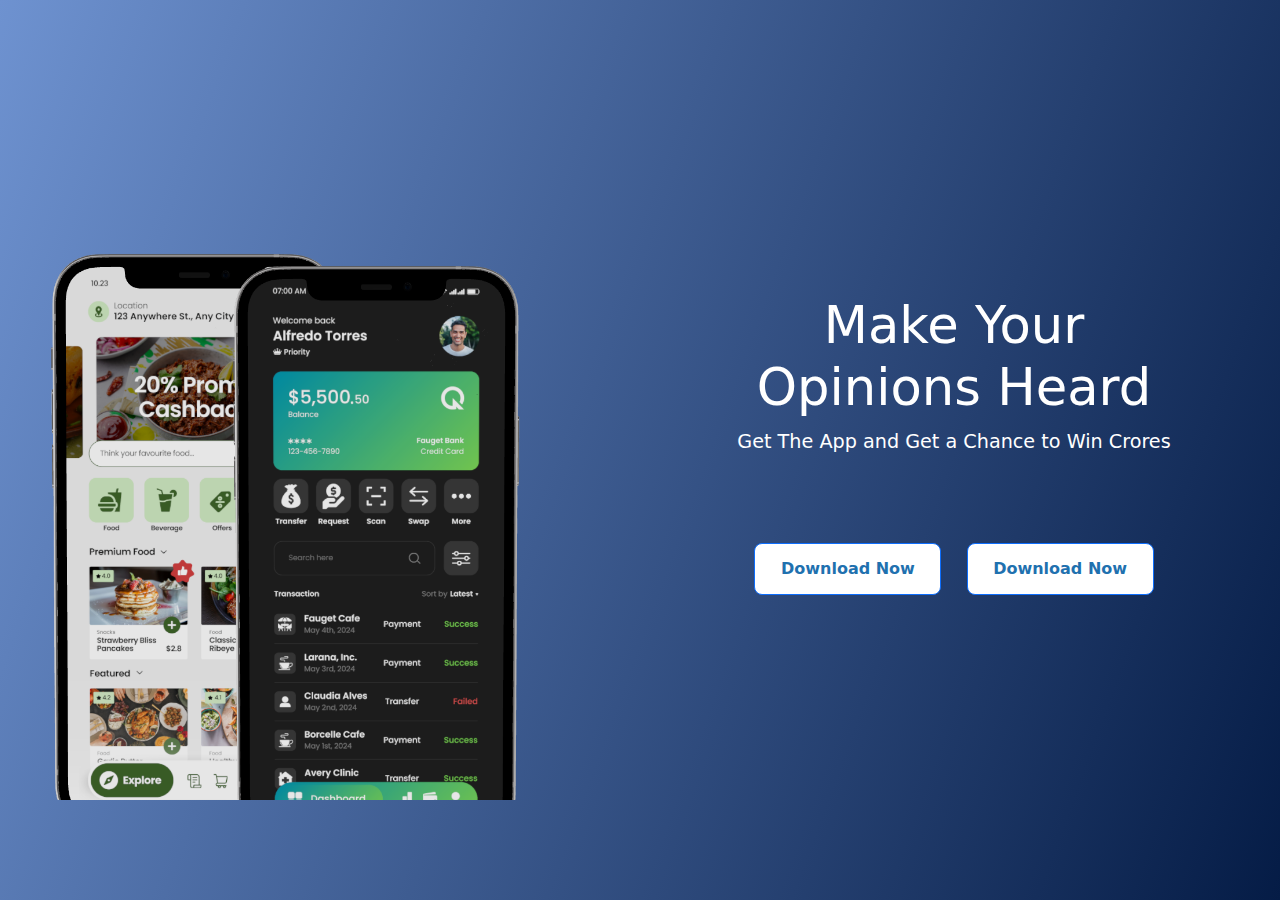
==== index.html @ dee2acd6 "opense" ====
<!DOCTYPE html>
<html lang="en">
  <head>
    <meta charset="UTF-8" />
    <meta name="viewport" content="width=device-width, initial-scale=1.0" />
    <meta http-equiv="X-UA-Compatible" content="IE=edge" />
    <title>App Promo</title>
    <link rel="stylesheet" href="styles.css" />
    <link
      href="https://cdn.jsdelivr.net/npm/bootstrap@5.3.3/dist/css/bootstrap.min.css"
      rel="stylesheet"
      integrity="sha384-QWTKZyjpPEjISv5WaRU9OFeRpok6YctnYmDr5pNlyT2bRjXh0JMhjY6hW+ALEwIH"
      crossorigin="anonymous"
    />
  </head>

  <body>
    <div class="fcontainer container-fluid">
      <div class="image-container">
        <div class="pic">
          <img src="./img/image.png" alt="Image 1" class="image-1" />
          <img src="./img/image2.png" alt="Image 2" class="image-2" />
        </div>
      </div>

      <div class="cta">
        <div>
          <h2>Make Your<br />Opinions Heard</h2>
        </div>
        <p>Get The App and Get a Chance to Win Crores</p>
        <div class="paraa">
          <button
            class="btn btn-primary download-btn"
            data-bs-toggle="modal"
            data-bs-target="#downloadModal"
          >
            Download Now
          </button>
          <button
            class="btn btn-primary download-btn"
            data-bs-toggle="modal"
            data-bs-target="#downloadModal"
          >
            Download Now
          </button>
          <!-- <a href="#" class="btn">Download our <br><b>Android App</b></a>
                <a href="#" class="btn">Download from<br><b> App Store</b></a> -->
        </div>
      </div>
    </div>
    <!-- Modal -->
    <div
      class="modal fade"
      id="downloadModal"
      tabindex="-1"
      aria-labelledby="downloadModalLabel"
      aria-hidden="true"
    >
      <div class="modal-dialog modal-dialog-centered">
        <div class="modal-content">
          <div class="modal-header">
            <h5 class="modal-title" id="downloadModalLabel">
              We are excited to get you onboard!
            </h5>
            <button
              type="button"
              class="btn-close"
              data-bs-dismiss="modal"
              aria-label="Close"
            ></button>
          </div>
          <div class="modal-body text-center">
            <img
              src="https://qrcodedynamic.com/themes/altum/assets/images/qr_code.svg"
              alt="QR Code"
              class="img-fluid mb-3"
            />
            <div class="d-flex justify-content-center gap-3">
              <a href="#" class="btn btn-outline-success">
                <i class="bi bi-android2"></i> Android
              </a>
              <a href="#" class="btn btn-outline-primary">
                <i class="bi bi-apple"></i> App Store
              </a>
            </div>
            <p class="mt-3">
              You can scan the QR code from Paytm or any QR Scanner app.
            </p>
          </div>
        </div>
      </div>
    </div>

    <script
      src="https://cdn.jsdelivr.net/npm/bootstrap@5.3.3/dist/js/bootstrap.bundle.min.js"
      integrity="sha384-YvpcrYf0tY3lHB60NNkmXc5s9fDVZLESaAA55NDzOxhy9GkcIdslK1eN7N6jIeHz"
      crossorigin="anonymous"
    ></script>

    <script>
      function showPopup(platform) {
        var modalBody = document.getElementById("modalBody");
        if (platform === "android") {
          modalBody.innerHTML =
            "The Android app download will be available soon!";
        } else if (platform === "ios") {
          modalBody.innerHTML = "The iOS app download will be available soon!";
        }
      }
    </script>
  </body>
</html>
---- styles.css ----
.modal-content {
  border-radius: 15px;
  padding: 20px;
}

.modal-header {
  border-bottom: none;
}

.modal-body img {
  max-width: 200px;
}

.modal-title {
  font-size: 1.5rem;
  font-weight: bold;
}

@media (max-width: 768px) {
  .modal-dialog {
    max-width: 90%;
    margin: 10px;
  }

  .modal-title {
    font-size: 1.25rem;
  }

  .modal-body img.qr-code {
    max-width: 150px;
  }

  .btn-outline-success,
  .btn-outline-primary {
    font-size: 0.9rem;
    padding: 8px 15px;
  }
}

@media (max-width: 480px) {
  .modal-dialog {
    max-width: 95%;
    margin: 10px;
  }

  .modal-title {
    font-size: 1rem;
  }

  .modal-body img.qr-code {
    max-width: 120px;
  }

  .btn-outline-success,
  .btn-outline-primary {
    font-size: 0.85rem;
    padding: 7px 12px;
  }
}
.btn-outline-success,
.btn-outline-primary {
  padding: 10px 20px;
  border-radius: 50px;
}

.container-fluid {
  display: flex;
  flex-direction: row;
  justify-content: space-between;
  align-items: center;
  background: linear-gradient(290deg, #051c46, #6e92d0);
  height: 100vh;
  width: 100vw;
  
}

.cta {
  flex: 1;
  text-align: center;
  color: white;
}

.cta h2 {
  font-size: 4vw;
  margin-bottom: 10px;
}

.cta p {
  font-size: 1.5vw;
}

.cta .btn {
  background-color: white;
  color: #1f71af;
  padding: 1vw 2vw;
  margin: 10px;
  text-decoration: none;
  border-radius: 8px;
  font-weight: bold;
  transition: background-color 0.3s ease;
}

.cta .btn:hover {
  background-color: #e5e5e5;
}

.image-container {
  flex: 1;
  display: flex;
  justify-content: center;
  align-items: center;
  position: relative;
  overflow: hidden;
  height: 700px;

}

.image-1, .image-2 {
  max-width: 90%;
  height: auto;
  filter: brightness(0.9);
  opacity: 2;
  transform: scale(2.05);
  position: relative;
  right: 100px;
  top: 100%
}

.image-2 {
  position: absolute;
  top: 40%;
  left: 13%;
}
.image-1{
  top: 130px;
}
@media (max-width: 768px) {
  .hcontainer {
    flex-direction: column;
    align-items: center;
    text-align: center;
  }

  /* Ensure tcontainer comes first */
  .tcontainer {
    order: 1;
    width: 100%;
  }

  .image-container {
    position: revert-layer;
    order: 2;
    width: 100%;
    margin-top: 20px;
  }
  .cta h2 {
      font-size: 5vw;
  }

  .cta p {
      font-size: 3vw;
  }

  .cta .btn {
      padding: 2vw 4vw;
  }

  .image-1, .image-2 {
      max-width: 100%;
      height: auto;
  }
}

.paraa{
  padding-top: 60px;
}
@media (max-width: 480px) {
  .fcontainer {
    flex-direction: column;
    align-items: center;
    text-align: center;
  }

  /* Ensure tcontainer comes first */
  .cta {
    order: 1;
    width: 100%;
  }

  .pic {
    position: revert-layer;
    order: 2;
    width: 100%;
    margin-top: 20px;
  }
  .cta h2 {
      font-size: 5vw;
  }

  .cta p {
      font-size: 3vw;
  }

  .cta .btn {
      padding: 2vw 4vw;
  }

  .image-1, .image-2 {
      max-width: 100%;
      height: 400px;
  }
  
.image-2 {
  position: absolute;
  top: 56%;
    left: 21%;
}
.image-1{
  top: 166px;
 
}
}

.paraa{
  padding-top: 60px;
}
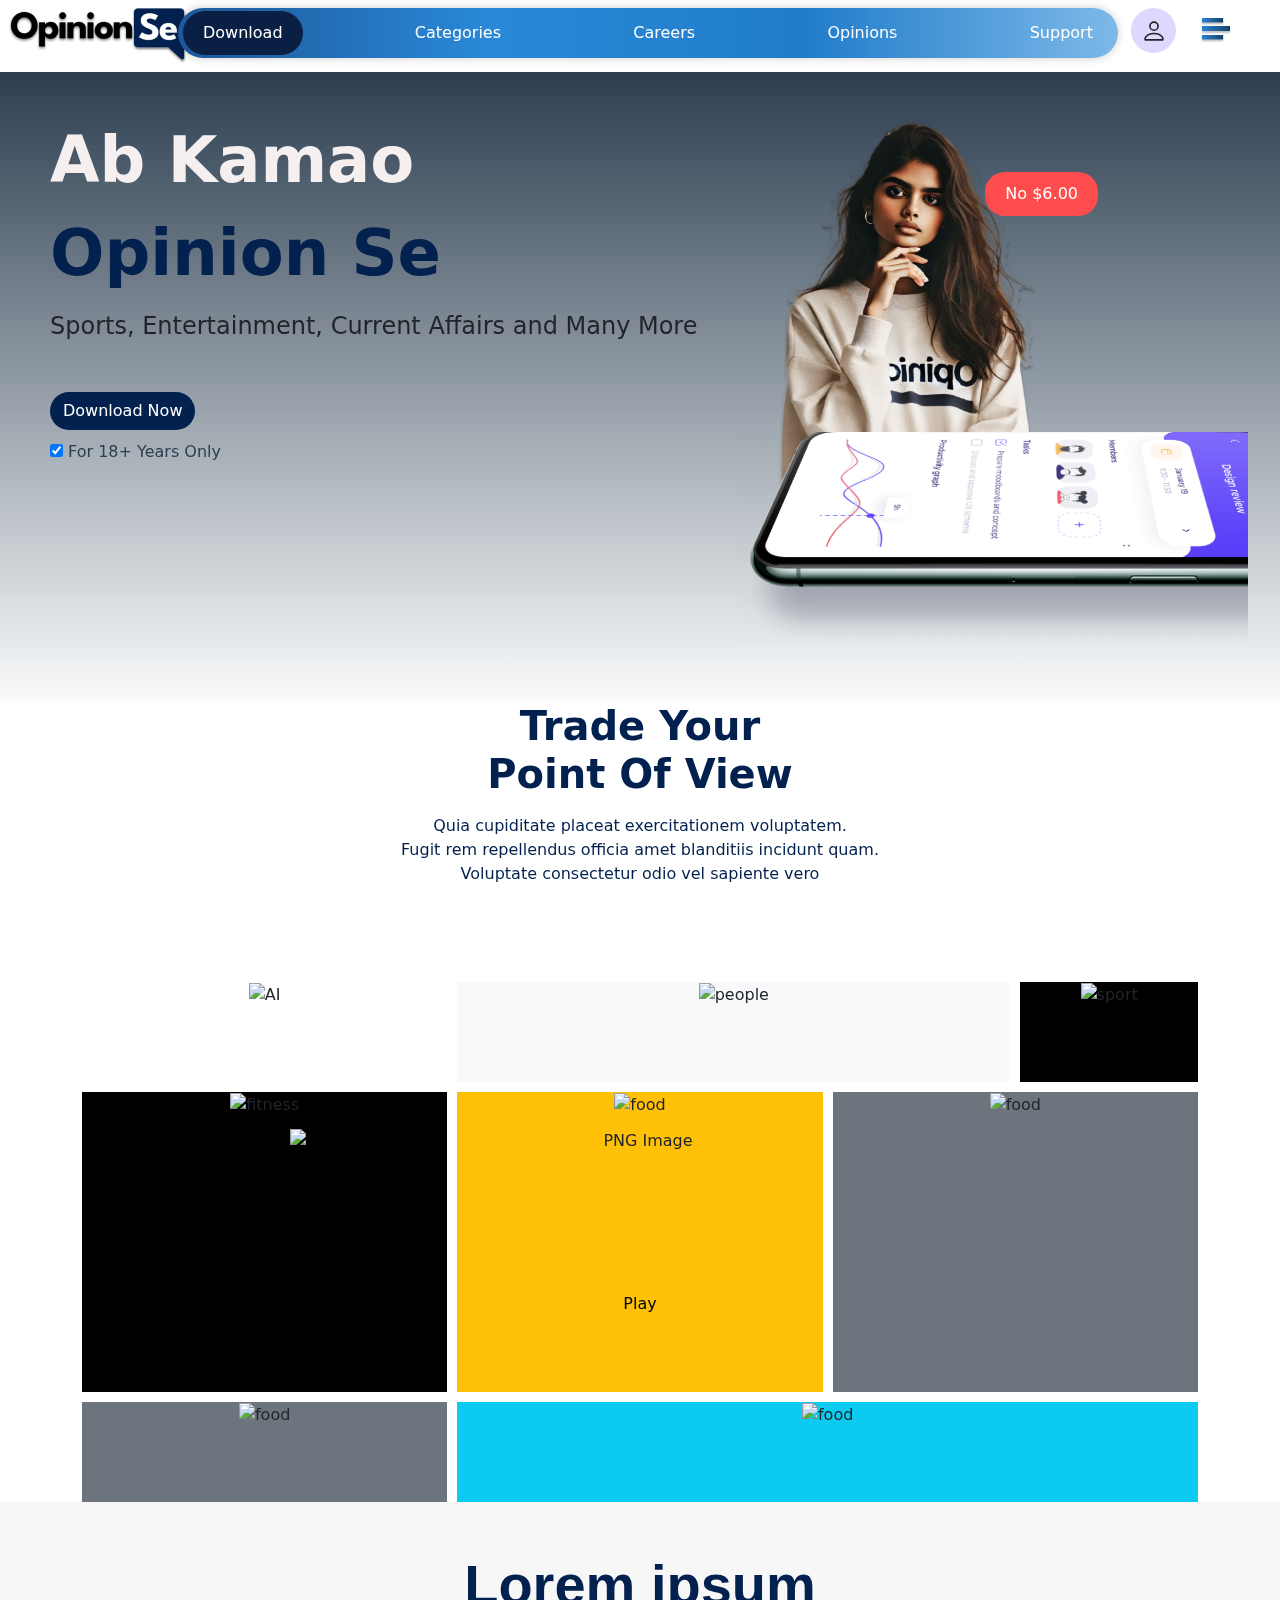
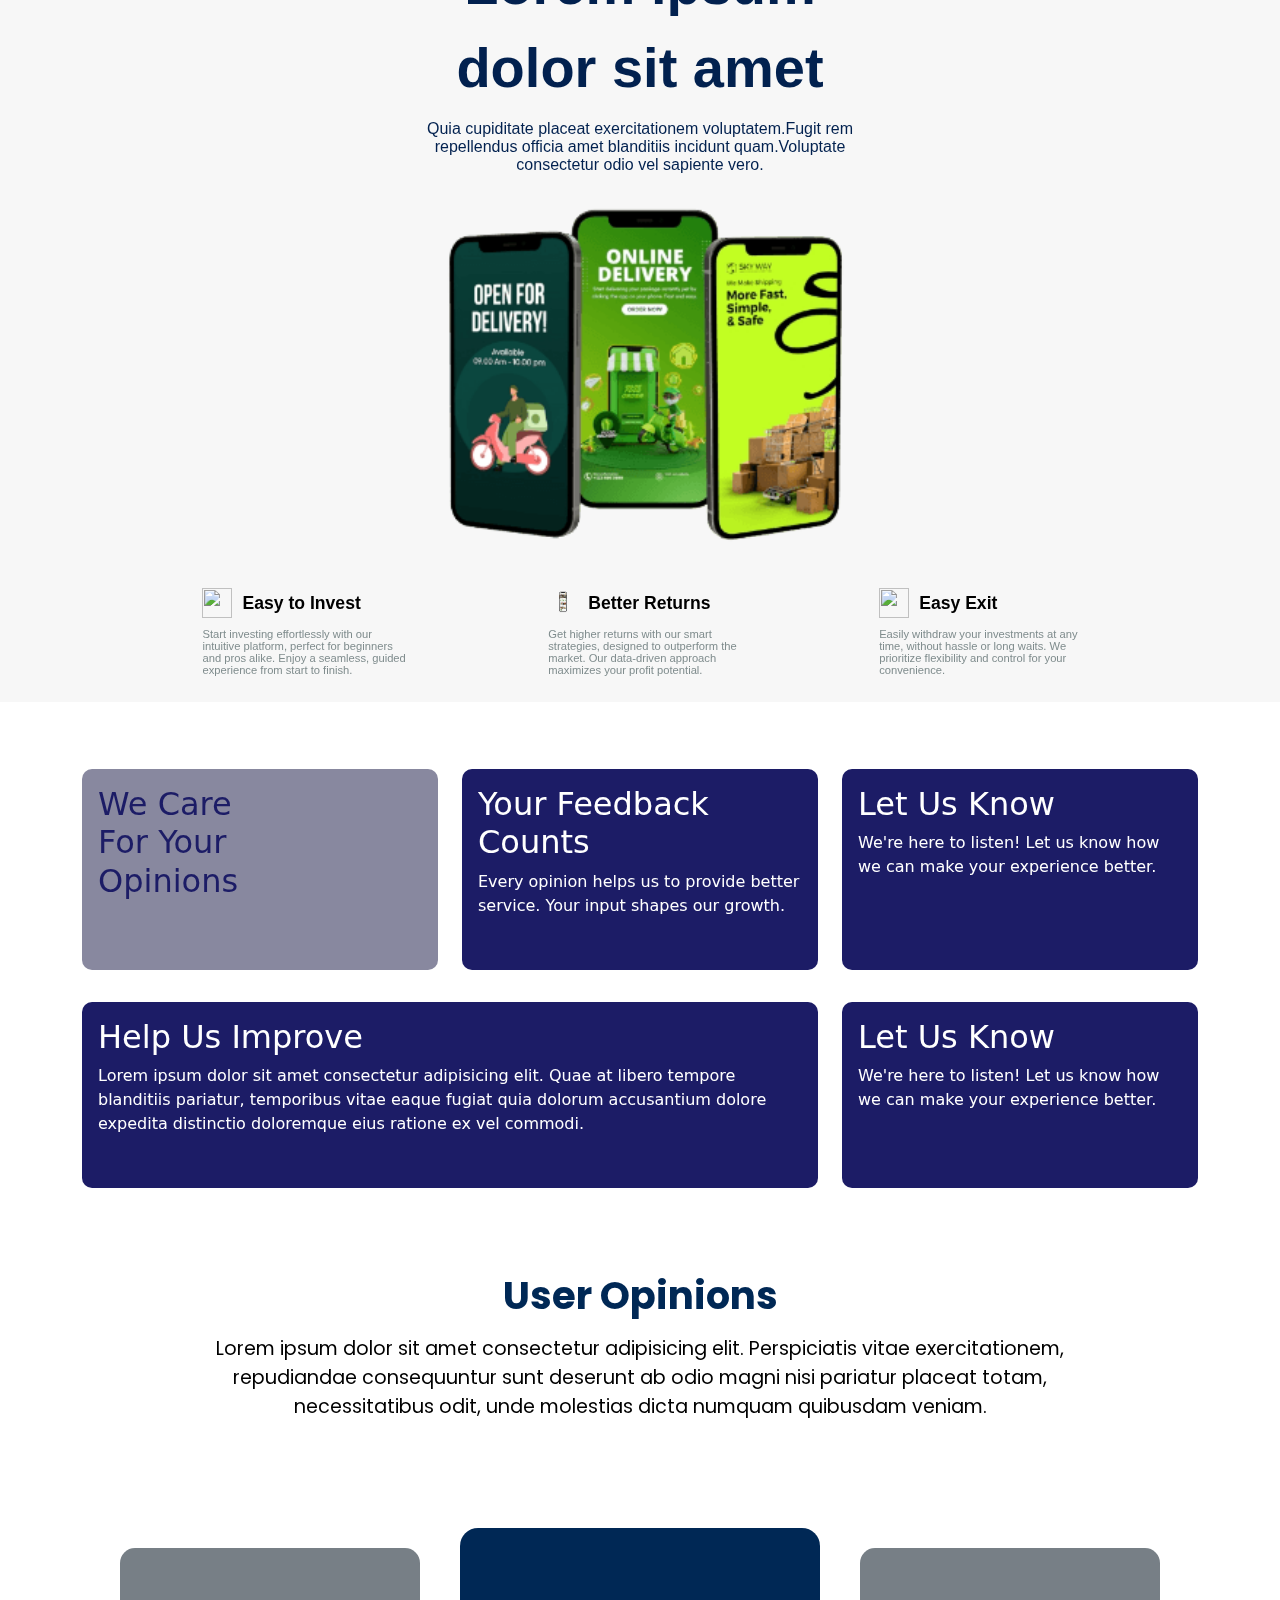
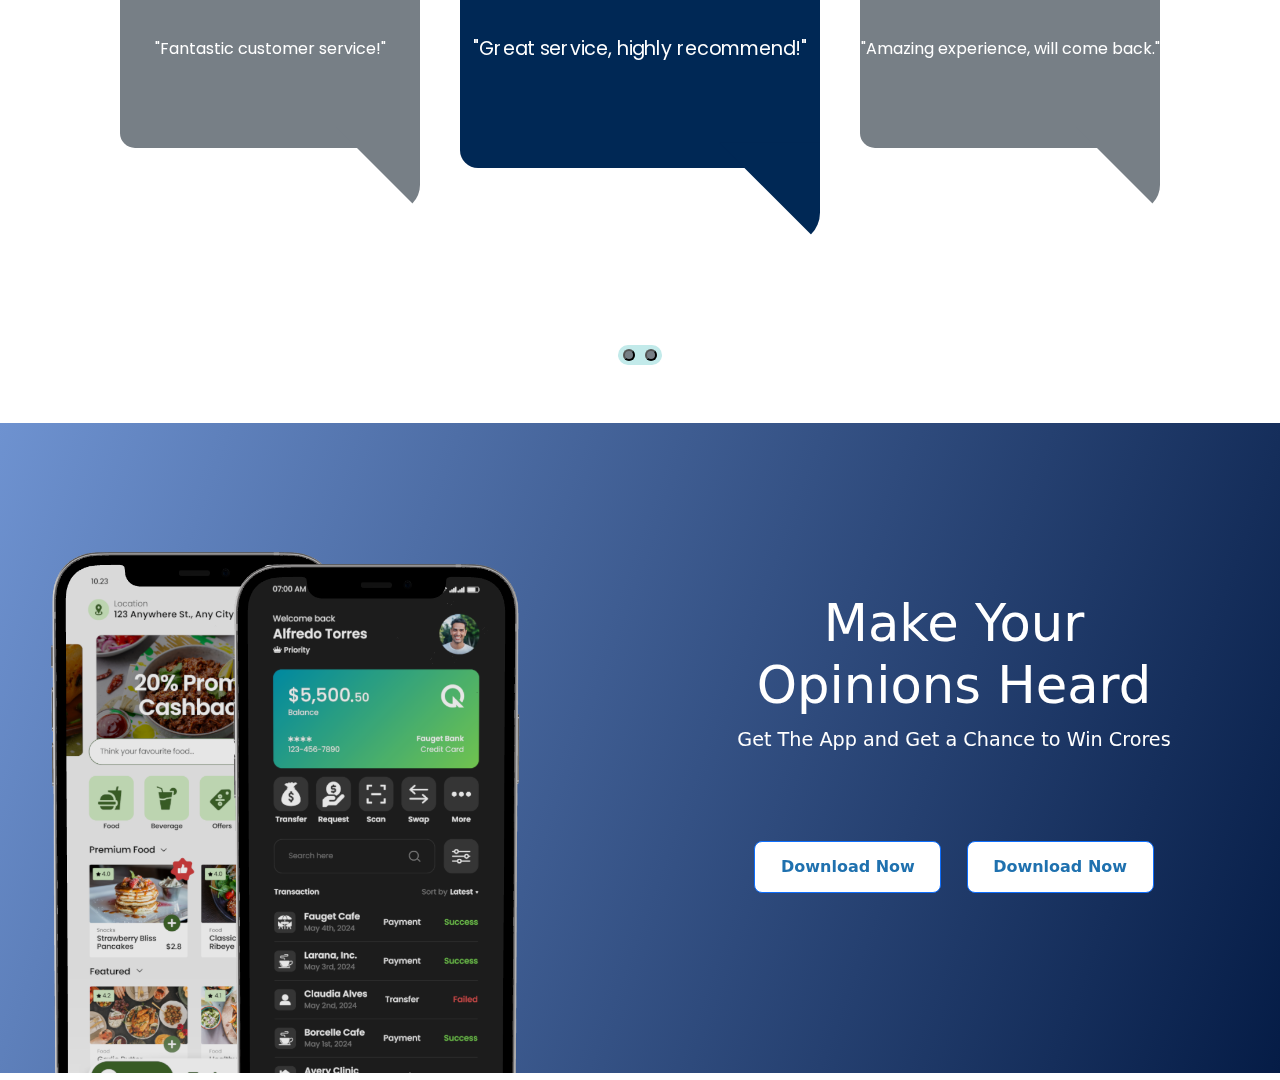
==== commit acf20781: "update" ====
--- a/index.html
+++ b/index.html
@@ -3,109 +3,1022 @@
   <head>
     <meta charset="UTF-8" />
     <meta name="viewport" content="width=device-width, initial-scale=1.0" />
-    <meta http-equiv="X-UA-Compatible" content="IE=edge" />
-    <title>App Promo</title>
-    <link rel="stylesheet" href="styles.css" />
+    <title>Ab Kamao Opinion Se</title>
+    <link
+      rel="stylesheet"
+      href="https://unpkg.com/bootstrap@5.3.3/dist/css/bootstrap.min.css"
+    />
+    <link
+      rel="stylesheet"
+      href="https://unpkg.com/bs-brain@2.0.4/components/heroes/hero-3/assets/css/hero-3.css"
+    />
     <link
       href="https://cdn.jsdelivr.net/npm/bootstrap@5.3.3/dist/css/bootstrap.min.css"
       rel="stylesheet"
       integrity="sha384-QWTKZyjpPEjISv5WaRU9OFeRpok6YctnYmDr5pNlyT2bRjXh0JMhjY6hW+ALEwIH"
       crossorigin="anonymous"
     />
+    <link
+      href="https://cdn.jsdelivr.net/npm/bootstrap@5.3.2/dist/css/bootstrap.min.css"
+      rel="stylesheet"
+      integrity="sha384-T3c6CoIi6uLrA9TneNEoa7RxnatzjcDSCmG1MXxSR1GAsXEV/Dwwykc2MPK8M2HN"
+      crossorigin="anonymous"
+    />
+    <link rel="stylesheet" href="styles.css" />
+    <style>
+      .container {
+        width: 100%;
+        margin: 0 auto;
+      }
+      .ncontainer {
+        /* padding-left: 241px;
+              padding-right: 241px; */
+        width: 100%;
+        margin: 0 auto;
+      }
+      .nav {
+        background: linear-gradient(
+          to right,
+          #1e5799,
+          #2989d8,
+          #207cca,
+          #7db9e8
+        );
+        box-shadow: 0 0 10px rgba(0, 0, 0, 0.2);
+        position: relative;
+        width: 100%;
+        height: 50px;
+        border-radius: 50px;
+        display: flex;
+        justify-content: center;
+        align-items: center;
+      }
+
+      .menu5 {
+        height: 100%;
+        width: 100%;
+        display: flex;
+        align-items: center;
+        list-style: none;
+        justify-content: space-between;
+      }
+
+      .nav-link {
+        color: white;
+        font-size: 16px;
+        padding: 10px 20px;
+        text-decoration: none;
+      }
+      .nav-link.active {
+        background-color: #0a1f44;
+        border-radius: 25px;
+      }
+
+      @media (max-width: 768px) {
+        .navbar-brand {
+          width: 100px;
+          height: 48px;
+        }
+        .ncontainer {
+          padding-left: 10px;
+          padding-right: 10px;
+          width: 100%;
+          top: 0; /* Ensure it sticks to the top in mobile */
+          position: fixed; /* Keep it fixed at the top */
+          z-index: 999; /* High z-index to ensure visibility */
+        }
+        .ncontainer.navbar-shown {
+          transform: translateY(0); /* Show navbar when scrolled up */
+        }
+        .nav {
+          width: 100%;
+          position: fixed;
+          bottom: 0; /* Stick to the bottom */
+          left: 0;
+          right: 0;
+          z-index: 999;
+        }
+        .menu5 {
+          flex-direction: row;
+        }
+        .nav-link.active {
+          background-size: cover;
+          background-color: #0a1f44;
+          border-radius: 25px;
+          height: 35px;
+        }
+        .nav-link {
+          color: white;
+          font-size: 14px;
+          justify-items: center;
+          padding: 10px 20px;
+          text-decoration: none;
+        }
+        .nav-link:focus,
+        .nav-link:hover {
+          color: #e7ebf0;
+        }
+      }
+      @media (max-width: 480px) {
+        .ncontainer {
+          padding-left: 10px;
+          padding-right: 10px;
+          width: 100%;
+          top: 0; /* Ensure it sticks to the top in mobile */
+          position: fixed; /* Keep it fixed at the top */
+          z-index: 999; /* High z-index to ensure visibility */
+        }
+        .ncontainer.navbar-shown {
+          transform: translateY(0); /* Show navbar when scrolled up */
+        }
+        .nav {
+          width: 100%;
+          position: fixed;
+          bottom: 0; /* Stick to the bottom */
+          left: 0;
+          right: 0;
+          z-index: 999;
+        }
+        .menu5 {
+          flex-direction: row;
+        }
+        .nav-link {
+          padding: 10px;
+        }
+      }
+      .profile-icon {
+        width: 45px;
+        height: 45px;
+        background-color: #e0d7ff;
+        border-radius: 50%;
+        display: flex;
+        align-items: center;
+        justify-content: center;
+      }
+      .profile-icon i {
+        font-size: 30px;
+        color: #6b4eff;
+      }
+      .gradient-background {
+        background: linear-gradient(to bottom, #2c3e50, #fff);
+        height: 100vh; /* Adjust height as needed */
+      }
+      .hcontainer {
+        height: 70vh;
+        position: relative;
+        text-align: left;
+        padding: 50px;
+        background: linear-gradient(to bottom, #2c3e50, #fafbfc);
+      }
+      .title {
+        font-size: 48px;
+        font-weight: bold;
+        color: #fff;
+      }
+      .subtitle {
+        font-size: 36px;
+        font-weight: bold;
+        color: #2c3e50;
+      }
+      .description {
+        font-size: 18px;
+        color: #2c3e50;
+        margin-top: 10px;
+      }
+      /* .btn-download {
+              background-color: #007bff;
+              color: #fff;
+              font-size: 18px;
+              padding: 10px 20px;
+              border: none;
+              border-radius: 5px;
+              margin-top: 20px;
+            } */
+      .checkbox {
+        margin-top: 10px;
+        color: #2c3e50;
+      }
+      .image-container {
+        position: absolute;
+        top: 0;
+        right: 0;
+        bottom: 0;
+        left: 50%;
+        transform: translateX(-5%);
+        display: flex;
+        align-items: center;
+        justify-content: center;
+      }
+      .image-container img {
+        max-width: 100%;
+        height: auto;
+      }
+      .speech-bubble {
+        position: absolute;
+        background-color: #fff;
+        border-radius: 20px;
+        padding: 10px 20px;
+        font-size: 16px;
+        color: #2c3e50;
+        animation: fadeIn 2s ease-in-out;
+      }
+      .speech-bubble-yes {
+        background-color: #007bff;
+        color: #fff;
+        top: 250px;
+        left: 186px;
+        animation: slideInUp 2s ease-in-out;
+      }
+      .speech-bubble-no {
+        background-color: #ff4d4d;
+        color: #fff;
+        top: 100px;
+        right: 150px;
+        animation: slideInUp 2s ease-in-out;
+      }
+      .speech-bubble-tata {
+        height: 90px;
+        width: 350px;
+        top: 151px;
+        left: 200px;
+        animation: fadeIn 2s ease-in-out;
+      }
+      .phone-image {
+        top: 360px;
+        left: 130px;
+        position: absolute;
+        bottom: 0;
+        right: 0;
+        width: 600px;
+        z-index: 1;
+        height: auto;
+      }
+      .girl-image {
+        position: absolute;
+        top: 45px;
+        right: 200px;
+        width: 300px;
+        height: 500px;
+        z-index: 1;
+      }
+      @keyframes fadeIn {
+        from {
+          opacity: 0;
+        }
+        to {
+          opacity: 1;
+        }
+      }
+      @keyframes slideInUp {
+        from {
+          transform: translateY(100%);
+        }
+        to {
+          transform: translateY(0);
+        }
+      }
+      /* Responsive Design */
+      @media (max-width: 1200px) {
+        .hcontainer {
+          flex-direction: column;
+          align-items: center;
+          text-align: center;
+        }
+
+        /* Ensure tcontainer comes first */
+        .tcontainer {
+          order: 1;
+          width: 100%;
+        }
+
+        .image-container {
+          position: revert-layer;
+          order: 2;
+          width: 100%;
+          margin-top: 20px;
+        }
+
+        .phone-image {
+          width: 450px;
+          left: 50%;
+          transform: translateX(-50%);
+          top: 240px;
+        }
+
+        .girl-image {
+          right: auto;
+          left: 50%;
+          transform: translateX(-50%);
+          top: 60px;
+          width: 250px;
+          height: auto;
+        }
+
+        .speech-bubble-yes {
+          left: 30px;
+          top: 200px;
+        }
+
+        .speech-bubble-no {
+          right: auto;
+          left: 75%;
+          top: 100px;
+          transform: translateX(-50%);
+        }
+      }
+
+      @media (max-width: 768px) {
+        .btn {
+          width: 150px;
+        }
+        .btnd {
+          justify-content: center;
+        }
+        .hcontainer {
+          padding: 30px;
+
+          height: 80vh;
+        }
+
+        .phone-image {
+          width: 350px;
+        }
+
+        .girl-image {
+          width: 200px;
+          height: auto;
+        }
+
+        .speech-bubble-yes,
+        .speech-bubble-no,
+        .speech-bubble-tata {
+          font-size: 14px;
+        }
+
+        .speech-bubble-yes {
+          left: 50%;
+          top: 150px;
+          transform: translateX(-50%);
+        }
+
+        .speech-bubble-no {
+          top: 80px;
+          transform: translateX(-50%);
+        }
+      }
+      @media (max-width: 480px) {
+        .hcontainer {
+          padding: 20px;
+          height: 80vh;
+        }
+
+        .phone-image {
+          width: 250px;
+        }
+
+        .girl-image {
+          width: 150px;
+        }
+
+        .speech-bubble-yes,
+        .speech-bubble-no,
+        .speech-bubble-tata {
+          font-size: 12px;
+        }
+
+        .speech-bubble-yes {
+          left: 35%;
+          top: 120px;
+          transform: translateX(-50%);
+        }
+
+        .speech-bubble-no {
+          top: 60px;
+          transform: translateX(-50%);
+        }
+      }
+
+      /* vedio section */
+      .container {
+        position: relative;
+        display: grid;
+        grid-template-columns: repeat(6, 1fr);
+        grid-auto-rows: 100px 300px;
+        grid-gap: 10px;
+        grid-auto-flow: dense;
+      }
+
+      .gallery-item {
+        width: 100%;
+        height: 100%;
+        position: relative;
+      }
+
+      .gallery-item .image {
+        width: 100%;
+        height: 100%;
+        overflow: hidden;
+      }
+
+      .gallery-item .image img {
+        width: 100%;
+        height: 100%;
+        object-fit: cover;
+        object-position: 50% 50%;
+        cursor: pointer;
+        transition: 0.5s ease-in-out;
+      }
+      .gallery-item:hover .image img {
+        transform: scale(1.5);
+      }
+
+      .gallery-item .text {
+        opacity: 0;
+        position: absolute;
+        top: 50%;
+        left: 50%;
+        transform: translate(-50%, -50%);
+        color: #fff;
+        font-size: 25px;
+        pointer-events: none;
+        z-index: 4;
+        transition: 0.3s ease-in-out;
+        -webkit-backdrop-filter: blur(5px) saturate(1.8);
+        backdrop-filter: blur(5px) saturate(1.8);
+      }
+
+      .gallery-item:hover .text {
+        opacity: 1;
+        animation: move-down 0.3s linear;
+        padding: 1em;
+        width: 100%;
+      }
+
+      .w-1 {
+        grid-column: span 1;
+      }
+      .w-2 {
+        grid-column: span 2;
+      }
+      .w-3 {
+        grid-column: span 3;
+      }
+      .w-4 {
+        grid-column: span 4;
+      }
+      .w-5 {
+        grid-column: span 5;
+      }
+      .w-6 {
+        grid-column: span 6;
+      }
+
+      .h-1 {
+        grid-row: span 1;
+      }
+      .h-2 {
+        grid-row: span 2;
+      }
+      .h-3 {
+        grid-row: span 3;
+      }
+      .h-4 {
+        grid-row: span 4;
+      }
+      .h-5 {
+        grid-row: span 5;
+      }
+      .h-6 {
+        grid-row: span 6;
+      }
+
+      @media screen and (max-width: 500px) {
+        .container {
+          grid-template-columns: repeat(1, 1fr);
+        }
+        .w-1,
+        .w-2,
+        .w-3,
+        .w-4,
+        .w-5,
+        .w-6 {
+          grid-column: span 1;
+        }
+      }
+
+      @keyframes move-down {
+        0% {
+          top: 10%;
+        }
+        50% {
+          top: 35%;
+        }
+        100% {
+          top: 50%;
+        }
+      }
+    </style>
   </head>
 
   <body>
-    <div class="fcontainer container-fluid">
-      <div class="image-container">
-        <div class="pic">
-          <img src="./img/image.png" alt="Image 1" class="image-1" />
-          <img src="./img/image2.png" alt="Image 2" class="image-2" />
+    <div class="d-inline-flex p-2">
+      <div class="">
+        <a class="navbar-brand" href="#"><img src="./img/logo.png" alt="" /></a>
+      </div>
+
+      <div
+        id="navbar_top"
+        class="ncontainer position-fixed d-flex flex-wrap justify-content-center"
+        style="z-index: 1"
+      >
+        <div class="row justify-content-center" style="width: 964px">
+          <div class="col-12">
+            <div class="nav">
+              <ul class="menu5" style="padding-left: 5px; padding-right: 5px">
+                <li class="nav-link active" onclick="setActive(event)">
+                  <a href="demo.html" style="color: #fff; text-decoration: none"
+                    >Download</a
+                  >
+                </li>
+                <li class="nav-link" onclick="setActive(event)">
+                  <a
+                    href="catagories.html"
+                    style="color: #fff; text-decoration: none"
+                    >Categories</a
+                  >
+                </li>
+                <li class="nav-link" onclick="setActive(event)">
+                  <a
+                    href="career.html"
+                    style="color: #fff; text-decoration: none"
+                    >Careers</a
+                  >
+                </li>
+                <li class="nav-link" onclick="setActive(event)">
+                  <a
+                    href="opinion.html"
+                    style="color: #fff; text-decoration: none"
+                    >Opinions</a
+                  >
+                </li>
+                <li class="nav-link" onclick="setActive(event)">
+                  <a
+                    href="support.html"
+                    style="color: #fff; text-decoration: none"
+                    >Support</a
+                  >
+                </li>
+              </ul>
+            </div>
+          </div>
         </div>
       </div>
-
-      <div class="cta">
-        <div>
-          <h2>Make Your<br />Opinions Heard</h2>
+      <div class="position-absolute end-0 d-inline-flex px-4">
+        <div class="d-inline-flex">
+          <div class="profile-icon">
+            <svg
+              xmlns="http://www.w3.org/2000/svg"
+              width="36"
+              height="26"
+              fill="currentColor"
+              class="bi bi-person"
+              viewBox="0 0 16 16"
+            >
+              <path
+                d="M8 8a3 3 0 1 0 0-6 3 3 0 0 0 0 6m2-3a2 2 0 1 1-4 0 2 2 0 0 1 4 0m4 8c0 1-1 1-1 1H3s-1 0-1-1 1-4 6-4 6 3 6 4m-1-.004c-.001-.246-.154-.986-.832-1.664C11.516 10.68 10.289 10 8 10s-3.516.68-4.168 1.332c-.678.678-.83 1.418-.832 1.664z"
+              />
+            </svg>
+          </div>
         </div>
-        <p>Get The App and Get a Chance to Win Crores</p>
-        <div class="paraa">
+
+        <button
+          class="navbar-toggler bg-white"
+          type="button"
+          data-bs-toggle="offcanvas"
+          data-bs-target="#offcanvasDarkNavbar"
+          aria-controls="offcanvasDarkNavbar"
+          aria-label="Toggle navigation"
+        >
+          <div class="d-flex flex-column px-4">
+            <img src="./img/toogol_btn/Line 4.png" alt="" style="width: 25px" />
+            <img src="./img/toogol_btn/Line 5.png" alt="" style="width: 32px" />
+            <img src="./img/toogol_btn/Line 6.png" alt="" style="width: 25px" />
+          </div>
+        </button>
+        <div
+          class="offcanvas offcanvas-end text-bg-dark"
+          tabindex="-1"
+          id="offcanvasDarkNavbar"
+          aria-labelledby="offcanvasDarkNavbarLabel"
+        >
+          <div class="offcanvas-header">
+            <h5 class="offcanvas-title" id="offcanvasDarkNavbarLabel">
+              Dark offcanvas
+            </h5>
+            <button
+              type="button"
+              class="btn-close btn-close-white"
+              data-bs-dismiss="offcanvas"
+              aria-label="Close"
+            ></button>
+          </div>
+        </div>
+      </div>
+    </div>
+
+    <div class="hcontainer">
+      <div class="tcontainer">
+        <h2 class="display-3 fw-bold mb-3" style="color: #f5efef">Ab Kamao</h2>
+        <h2 class="display-3 fw-bold mb-3" style="color: #02214f">
+          Opinion Se
+        </h2>
+        <p class="fs-4 mb-5">
+          Sports, Entertainment, Current Affairs and Many More
+        </p>
+        <div class="btnd d-grid gap-2 d-sm-flex">
           <button
-            class="btn btn-primary download-btn"
-            data-bs-toggle="modal"
-            data-bs-target="#downloadModal"
+            type="button"
+            class="btn bsb-btn-2xl rounded-pill"
+            style="background-color: #02214f; color: white"
           >
             Download Now
           </button>
-          <button
-            class="btn btn-primary download-btn"
-            data-bs-toggle="modal"
-            data-bs-target="#downloadModal"
+        </div>
+        <div class="checkbox">
+          <input checked="" id="ageCheck" type="checkbox" />
+          <label for="ageCheck">For 18+ Years Only</label>
+        </div>
+      </div>
+      <div class="image-container">
+        <img
+          alt="A woman standing with a thoughtful expression, wearing a white sweatshirt with the word 'Opinion' on it."
+          class="girl-image"
+          src="./img/girl.logo.png"
+        />
+        <img
+          alt="A smartphone displaying a financial app with graphs and data"
+          class="phone-image"
+          src="./img/hero-thumb-4.33409573.png 1 (1).png"
+        />
+        <div class="speech-bubble speech-bubble-yes">Yes $4.00</div>
+        <div class="speech-bubble speech-bubble-no">No $6.00</div>
+        <!-- <div class="speech-bubble speech-bubble-tata">
+          <img src="./img/Group 727 1.png" alt="" />
+        </div> -->
+      </div>
+    </div>
+    <div class="youtube section" style="text-align: center">
+      <h1 style="color: #02214f; font-size: bold; font-weight: 800">
+        Trade Your<br />
+        Point Of View
+      </h1>
+      <p style="color: #02214f; margin-top: 1rem; margin-bottom: 6rem">
+        Quia cupiditate placeat exercitationem voluptatem.<br />
+        Fugit rem repellendus officia amet blanditiis incidunt quam.<br />
+        Voluptate consectetur odio vel sapiente vero
+      </p>
+
+      <div class="maincotainer">
+        <div class="container">
+          <div class="gallery-container w-2 h-1">
+            <div class="gallery-item">
+              <div class="image">
+                <img
+                  src="https://d3g5ywftkpzr0e.cloudfront.net/wp-content/uploads/2023/07/13220529/Artificial-Intelligence-in-Indonesia-The-current-state-and-its-opportunities.jpeg"
+                  alt="AI"
+                />
+              </div>
+              <div class="text">AI</div>
+            </div>
+          </div>
+
+          <div class="gallery-container bg-light w-3 h-1">
+            <div class="gallery-item">
+              <div class="image">
+                <img
+                  src="https://www.europarl.europa.eu/resources/library/images/20230607PHT95601/20230607PHT95601_original.jpg"
+                  alt="people"
+                />
+              </div>
+              <div class="text">AI People</div>
+            </div>
+          </div>
+
+          <div class="gallery-container bg-black h-1">
+            <div class="gallery-item">
+              <div class="image">
+                <img
+                  src="https://online.hbs.edu/Style%20Library/api/resize.aspx?imgpath=/PublishingImages/blog/posts/digital-marketing-skills.jpg&w=1200&h=630"
+                  alt="sport"
+                />
+              </div>
+              <div class="text">Digital marketing</div>
+            </div>
+          </div>
+
+          <div class="gallery-container bg-black h-1 w-2">
+            <div class="gallery-item">
+              <div class="image">
+                <img
+                  src="https://encrypted-tbn0.gstatic.com/images?q=tbn:ANd9GcTGWI8T-82pMBTM5B9lrq870qa27G0dMil_AQ&s"
+                  alt="fitness"
+                />
+              </div>
+              <div class="text">APp dev</div>
+            </div>
+          </div>
+
+          <div class="gallery-container bg-warning w-2 h-1">
+            <div class="gallery-item">
+              <div class="image">
+                <img
+                  src="https://www.dreamscapemarketing.com/wp-content/uploads/2023/03/Benefits-to-Working-with-a-Digital-Marketing-Agency-1024x683.jpg"
+                  alt="food"
+                />
+              </div>
+              <div class="text">Web dev</div>
+            </div>
+          </div>
+          <div class="gallery-container bg-secondary w-2 h-1">
+            <div class="gallery-item">
+              <div class="image">
+                <img
+                  src="https://forkast.news/wp-content/uploads/2022/07/kanchanara-9BDBjEl_fDA-unsplash-1260x838.jpg"
+                  alt="food"
+                />
+              </div>
+              <div class="text">Service</div>
+            </div>
+          </div>
+          <div class="gallery-container bg-secondary w-2 h-1">
+            <div class="gallery-item">
+              <div class="image">
+                <img
+                  src="https://xtb.scdn5.secure.raxcdn.com/kb_main_photo/0102/92/9ecbe35a-70bc-4b2e-80aa-74c65b57e09f/kb_main_photo_front/1-trading-what-is-it.png"
+                  alt="food"
+                />
+              </div>
+              <div class="text">Service</div>
+            </div>
+          </div>
+          <div class="gallery-container bg-info w-4 h-1">
+            <div class="gallery-item">
+              <div class="image">
+                <img
+                  src="https://www.imf.org/-/media/Images/IMF/Blog/Articles/Hero/2023/June/BLOG-2099x600-FAD-Crypto-taxation-Da-kuk-iStock-by-Getty-Images-iStock-1304093999.ashx"
+                  alt="food"
+                />
+              </div>
+              <div class="text">crypto</div>
+            </div>
+          </div>
+          <div
+            class="mcontainer"
+            style="
+              position: absolute; /* Add this */
+              top: 62%; /* Add this */
+              left: 50%; /* Add this */
+              transform: translate(-50%, -50%);
+              z-index: 5;
+
+              width: 80%; /* Adjust width as needed */
+              height: 80%; /* Adjust height as needed */
+              margin: 0 auto; /* Center the container */
+              max-width: 700px; /* Set a maximum width */
+              max-height: 350px; /* Set a maximum height */
+            "
           >
-            Download Now
-          </button>
-          <!-- <a href="#" class="btn">Download our <br><b>Android App</b></a>
-                <a href="#" class="btn">Download from<br><b> App Store</b></a> -->
+            <style>
+              @media (max-width: 768px) {
+                .mcontainer {
+                  width: 90%;
+                  height: 90%;
+                }
+              }
+
+              @media (max-width: 480px) {
+                .mcontainer {
+                  width: 100%;
+                  height: 100%;
+                }
+              }
+              .mcontainer img {
+                position: absolute;
+                top: 0;
+                left: 0;
+                width: 100%;
+                height: 100%;
+                object-fit: cover; /* Adjust object-fit as needed */
+              }
+
+              .mcontainer iframe {
+                position: absolute;
+                top: 7px;
+                left: 6px;
+                width: 98%;
+                height: 96%;
+                object-fit: cover;
+                border-radius: 54px;
+              }
+            </style>
+            <img
+              src="./New folder/image/i-phone-removebg-preview.png"
+              alt="PNG Image"
+              class="png-image"
+            />
+            <!-- <iframe
+            src="https://www.youtube.com/embed/roz9sXFkTuE?si=1SUPv8EdebNIk0VM"
+          >
+          </iframe> -->
+            <iframe
+              src="https://www.youtube.com/embed/1-nnEM8chwo?si=rtfpNqy7bfoZfkmh&amp;start=59"
+              title="YouTube video player"
+            ></iframe>
+          </div>
         </div>
       </div>
     </div>
-    <!-- Modal -->
-    <div
-      class="modal fade"
-      id="downloadModal"
-      tabindex="-1"
-      aria-labelledby="downloadModalLabel"
-      aria-hidden="true"
-    >
-      <div class="modal-dialog modal-dialog-centered">
-        <div class="modal-content">
-          <div class="modal-header">
-            <h5 class="modal-title" id="downloadModalLabel">
-              We are excited to get you onboard!
-            </h5>
-            <button
-              type="button"
-              class="btn-close"
-              data-bs-dismiss="modal"
-              aria-label="Close"
-            ></button>
-          </div>
-          <div class="modal-body text-center">
-            <img
-              src="https://qrcodedynamic.com/themes/altum/assets/images/qr_code.svg"
-              alt="QR Code"
-              class="img-fluid mb-3"
-            />
-            <div class="d-flex justify-content-center gap-3">
-              <a href="#" class="btn btn-outline-success">
-                <i class="bi bi-android2"></i> Android
-              </a>
-              <a href="#" class="btn btn-outline-primary">
-                <i class="bi bi-apple"></i> App Store
-              </a>
-            </div>
-            <p class="mt-3">
-              You can scan the QR code from Paytm or any QR Scanner app.
-            </p>
-          </div>
-        </div>
-      </div>
-    </div>
+    <iframe
+      src="iphone.html"
+      style="width: 100%; height: 800px; border: none"
+      scrolling="no"
+    ></iframe>
+    <style>
+      @media (max-width: 480px) {
+        .grid1 {
+          height: 900px;
+        }
+      }
+    </style>
+    <iframe
+      class="grid1"
+      src="index1.html"
+      style="width: 100%; height: 500px; border: none"
+      scrolling="no"
+    ></iframe>
+    <iframe
+      src="card.html"
+      style="width: 100%; height: 800px; border: none"
+      scrolling="no"
+    ></iframe>
+    <iframe
+      src="index2.html"
+      style="width: 100%; height: 650px; border: none"
+      scrolling="no"
+    ></iframe>
+
+    <!-- <div id="page2-content"></div>
+    <script>
+      function loadPage() {
+        fetch("iphone.html")
+          .then((response) => response.text())
+          .then((data) => {
+            document.getElementById("page2-content").innerHTML = data;
+          });
+      }
+      window.onload = loadPage;
+    </script> -->
+    <!-- <iframe
+      src="C:\Users\anup\OneDrive\Desktop\aspizen\1st project\iphone.html"
+      style="
+        top: 20;
+        /* width: max-content; */
+        /* width: fit-content; */
+        /* width: auto; */
+        height: 730px;
+        width: 1600px;
+        margin-top: 55px;
+      "
+      seamless
+    ></iframe> -->
+    <!-- <iframe
+      src="C:\Users\anup\OneDrive\Desktop\aspizen\1st project\index.html"
+      style="
+        top: 20;
+        /* width: max-content; */
+        /* width: fit-content; */
+        /* width: auto; */
+        height: 730px;
+        width: 1600px;
+        margin-top: 55px;
+      "
+      seamless
+    ></iframe> -->
+    <script>
+      $(function () {
+        $("#includedContent").load("card.html");
+      });
+    </script>
+
+    <script>
+      //nav bar scripts start
+      //   document.addEventListener("DOMContentLoaded", function(){
+      //   window.addEventListener('scroll', function() {
+      //       if (window.scrollY > 50) {
+      //         document.getElementById('navbar_top').classList.add('fixed-top');
+      //         // add padding top to show content behind navbar
+      //         navbar_height = document.querySelector('.navbar').offsetHeight;
+      //         document.body.style.paddingTop = navbar_height + 'px';
+      //       } else {
+      //         document.getElementById('navbar_top').classList.remove('fixed-top');
+      //          // remove padding top from body
+      //         document.body.style.paddingTop = '0';
+      //       }
+      //   });
+      // });
+      //nav bar scripts end
+
+      // Get the iframe element
+      const iframe = document.querySelector("iframe");
+
+      // Create a play button
+      const playButton = document.createElement("button");
+      playButton.textContent = "Play";
+      playButton.style.position = "absolute";
+      playButton.style.top = "50%";
+      playButton.style.left = "50%";
+      playButton.style.transform = "translate(-50%, -50%)";
+      playButton.style.zIndex = "10";
+      playButton.style.background = "none";
+      playButton.style.border = "none";
+      playButton.style.cursor = "pointer";
+
+      // Add the play button to the iframe
+      iframe.parentNode.appendChild(playButton);
+
+      // Add an event listener to the play button
+      playButton.addEventListener("click", () => {
+        // Remove the play button
+        playButton.remove();
+
+        // Play the video
+        iframe.src = iframe.src.replace("autoplay=0", "autoplay=1");
+
+        // Create a pause button
+        const pauseButton = document.createElement("button");
+        pauseButton.textContent = "Pause";
+        pauseButton.style.position = "absolute";
+        pauseButton.style.top = "50%";
+        pauseButton.style.left = "50%";
+        pauseButton.style.transform = "translate(-50%, -50%)";
+        pauseButton.style.zIndex = "10";
+        pauseButton.style.background = "none";
+        pauseButton.style.border = "none";
+        pauseButton.style.cursor = "pointer";
+
+        // Add the pause button to the iframe
+        iframe.parentNode.appendChild(pauseButton);
+
+        // Add an event listener to the pause button
+        pauseButton.addEventListener("click", () => {
+          // Remove the pause button
+          pauseButton.remove();
+
+          // Pause the video
+          iframe.src = iframe.src.replace("autoplay=1", "autoplay=0");
+
+          // Create a play button again
+          const newPlayButton = document.createElement("button");
+          newPlayButton.textContent = "Play";
+          newPlayButton.style.position = "absolute";
+          newPlayButton.style.top = "50%";
+          newPlayButton.style.left = "50%";
+          newPlayButton.style.transform = "translate(-50%, -50%)";
+          newPlayButton.style.zIndex = "10";
+          newPlayButton.style.background = "none";
+          newPlayButton.style.border = "none";
+          newPlayButton.style.cursor = "pointer";
+
+          // Add the new play button to the iframe
+          iframe.parentNode.appendChild(newPlayButton);
+
+          // Add an event listener to the new play button
+          newPlayButton.addEventListener("click", () => {
+            // Remove the new play button
+            newPlayButton.remove();
+
+            // Play the video
+            iframe.src = iframe.src.replace("autoplay=0", "autoplay=1");
+          });
+        });
+      });
+    </script>
 
     <script
       src="https://cdn.jsdelivr.net/npm/bootstrap@5.3.3/dist/js/bootstrap.bundle.min.js"
       integrity="sha384-YvpcrYf0tY3lHB60NNkmXc5s9fDVZLESaAA55NDzOxhy9GkcIdslK1eN7N6jIeHz"
       crossorigin="anonymous"
     ></script>
-
     <script>
-      function showPopup(platform) {
-        var modalBody = document.getElementById("modalBody");
-        if (platform === "android") {
-          modalBody.innerHTML =
-            "The Android app download will be available soon!";
-        } else if (platform === "ios") {
-          modalBody.innerHTML = "The iOS app download will be available soon!";
-        }
+      function setActive(event) {
+        // Remove active class from all links
+        var links = document.querySelectorAll(".nav-link");
+        links.forEach(function (link) {
+          link.classList.remove("active");
+        });
+
+        // Add active class to the clicked link
+        event.target.classList.add("active");
       }
     </script>
   </body>
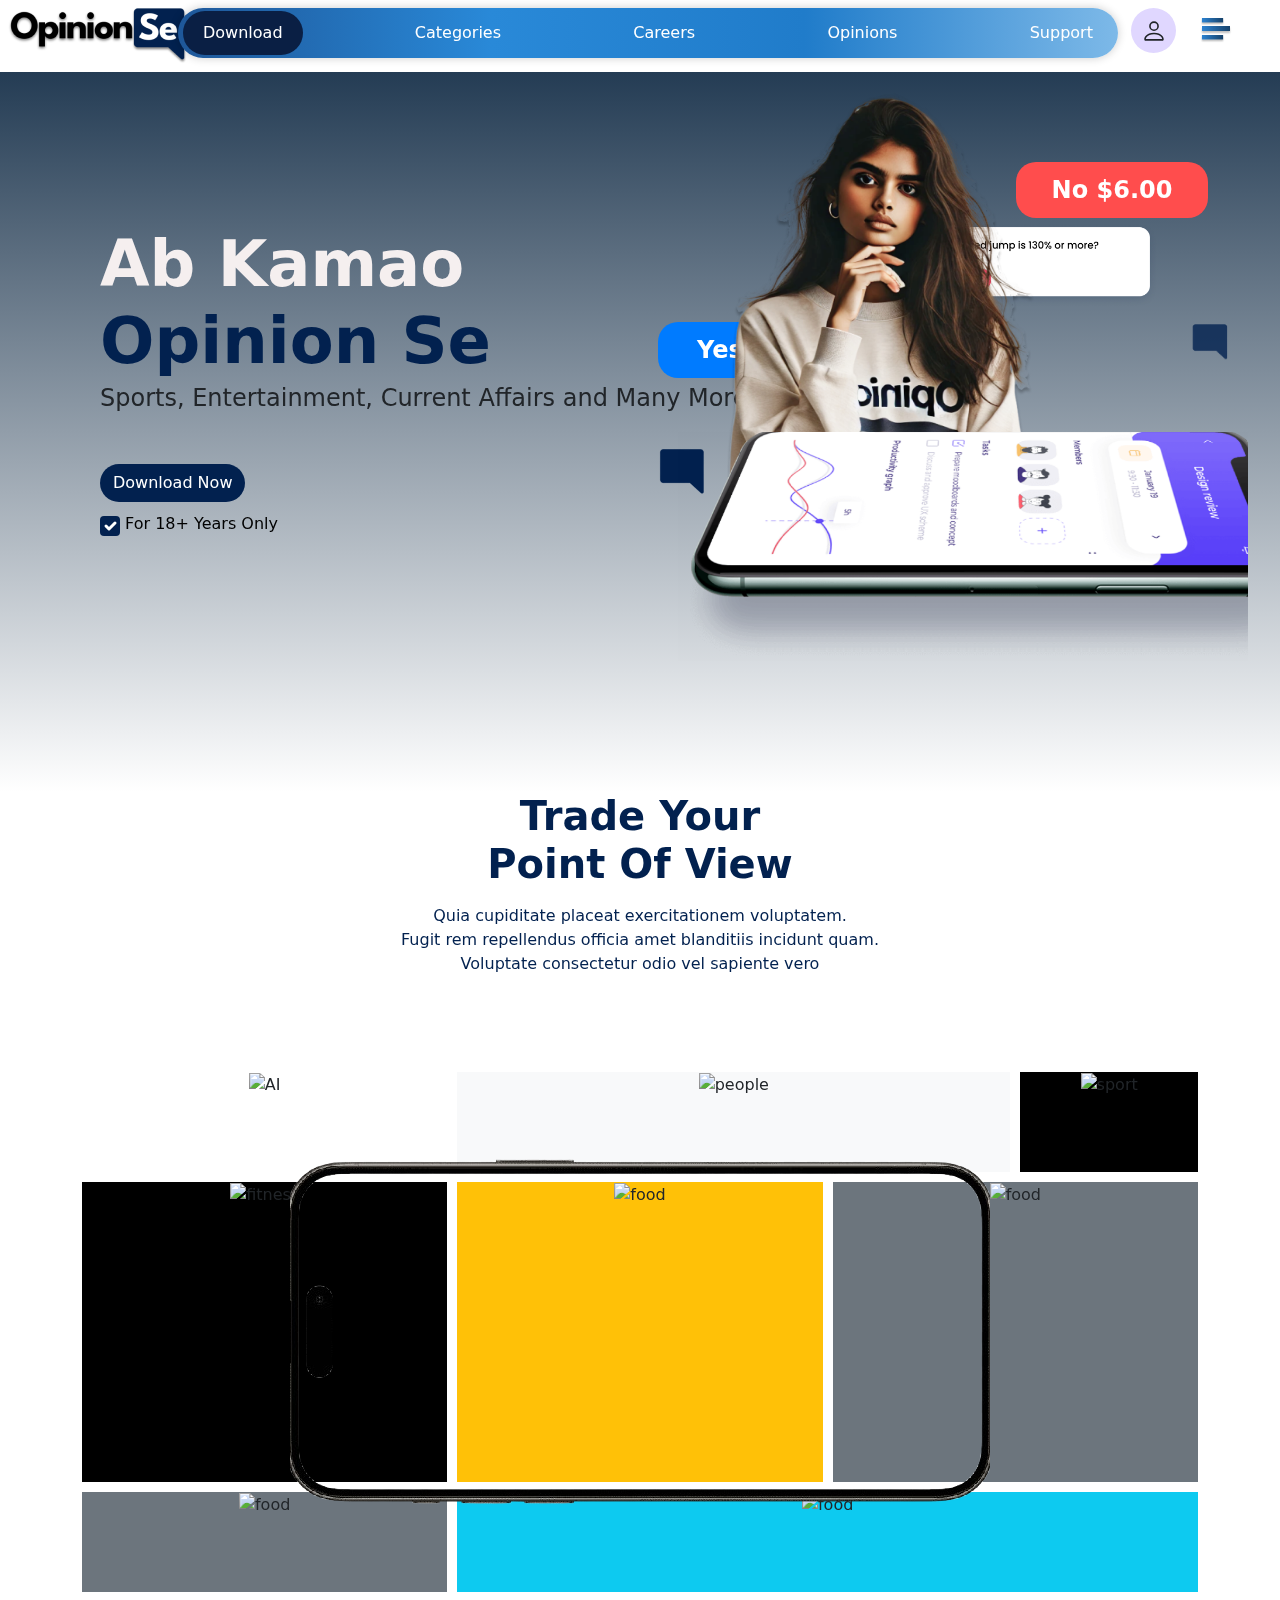
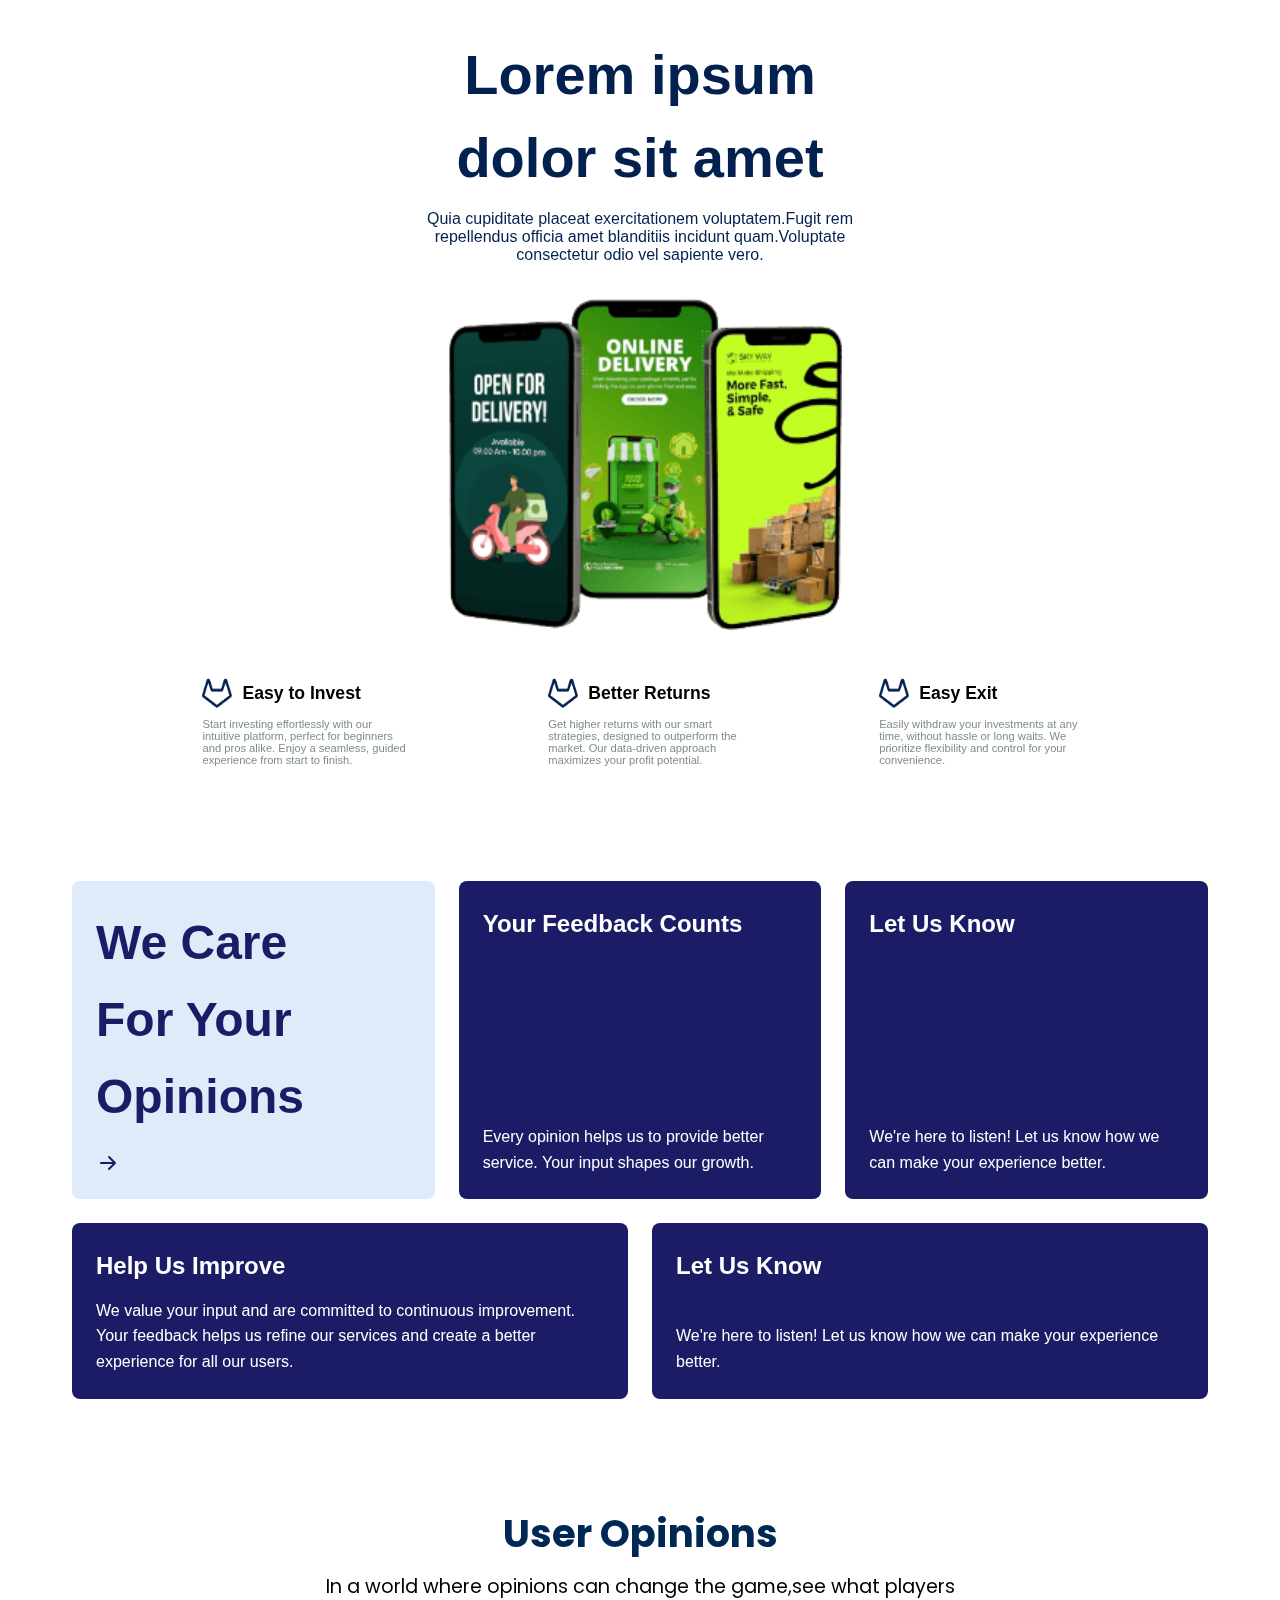
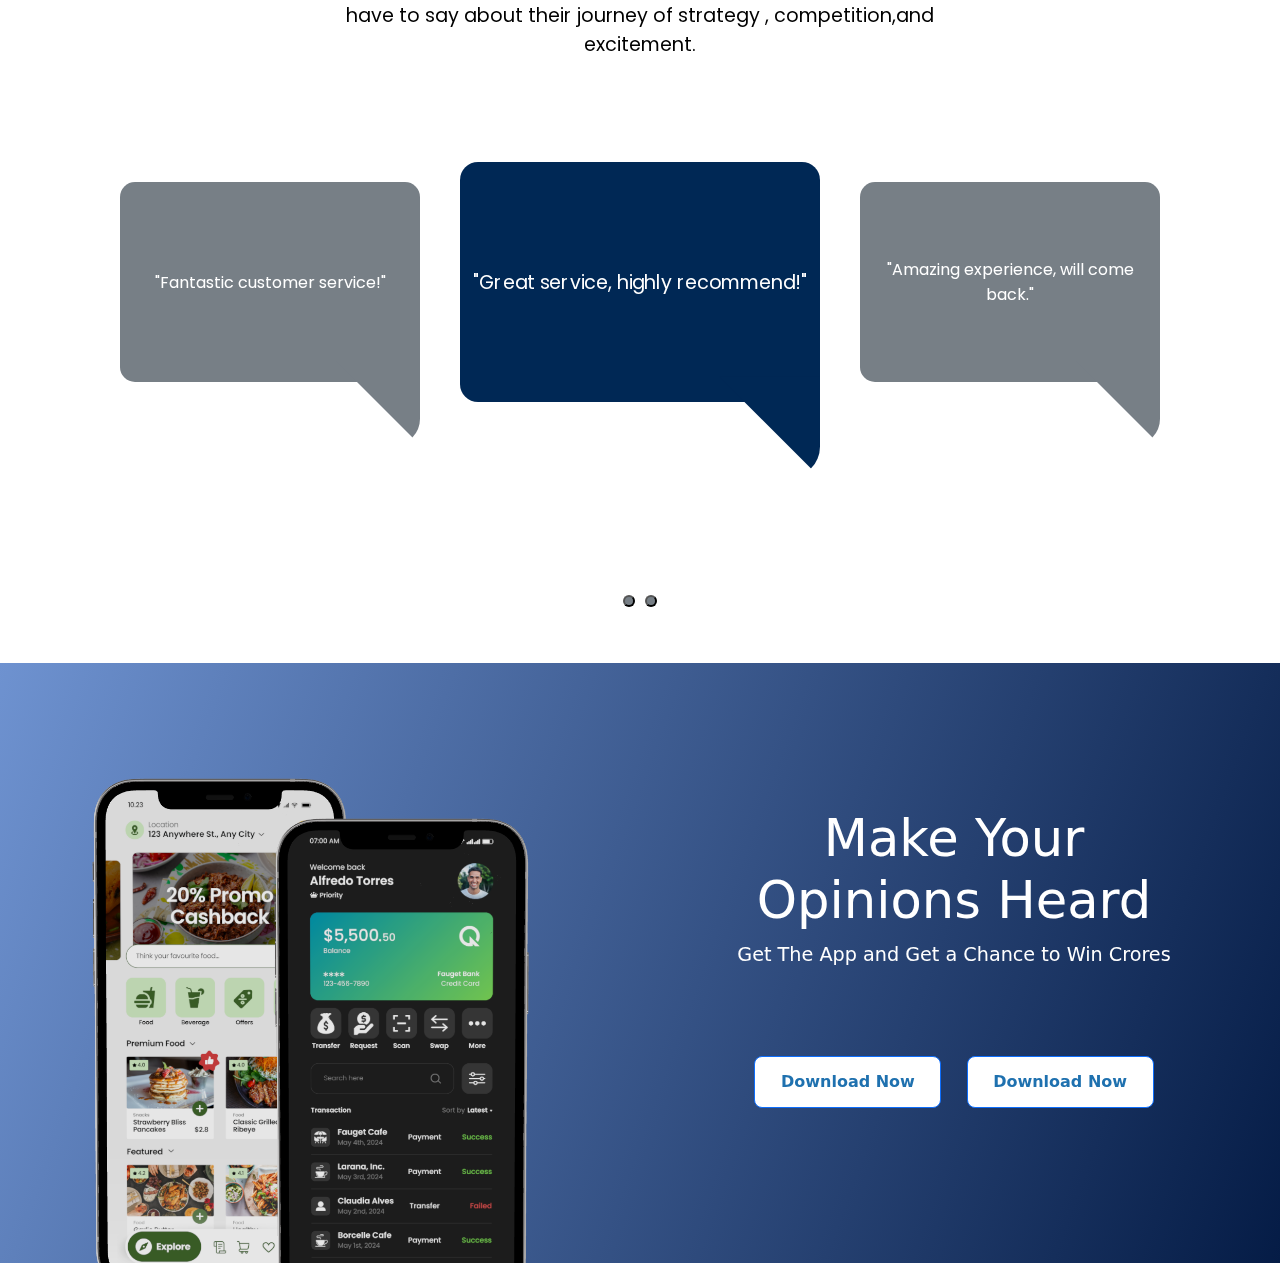
==== commit 3c5929aa: "update" ====
--- a/index.html
+++ b/index.html
@@ -32,7 +32,7 @@
       }
       .ncontainer {
         /* padding-left: 241px;
-              padding-right: 241px; */
+                    padding-right: 241px; */
         width: 100%;
         margin: 0 auto;
       }
@@ -73,7 +73,26 @@
         background-color: #0a1f44;
         border-radius: 25px;
       }
-
+      @media (max-width: 1024px) {
+        .navbar-brand {
+          width: 58%;
+          left: 23%;
+        }
+        .ncontainer {
+          width: 60%;
+          left: 22%;
+        }
+      }
+      @media (max-width: 1200px) {
+        .navbar-brand {
+          width: 100px;
+          height: 48px;
+        }
+        .ncontainer {
+          width: 65%;
+          left: 19%;
+        }
+      }
       @media (max-width: 768px) {
         .navbar-brand {
           width: 100px;
@@ -83,6 +102,7 @@
           padding-left: 10px;
           padding-right: 10px;
           width: 100%;
+          bottom: 5px;
           top: 0; /* Ensure it sticks to the top in mobile */
           position: fixed; /* Keep it fixed at the top */
           z-index: 999; /* High z-index to ensure visibility */
@@ -91,11 +111,11 @@
           transform: translateY(0); /* Show navbar when scrolled up */
         }
         .nav {
-          width: 100%;
+          width: 96%;
           position: fixed;
-          bottom: 0; /* Stick to the bottom */
-          left: 0;
-          right: 0;
+          bottom: 10px;
+          left: 2%;
+          right: 2%;
           z-index: 999;
         }
         .menu5 {
@@ -124,6 +144,7 @@
           padding-left: 10px;
           padding-right: 10px;
           width: 100%;
+          bottom: 5px;
           top: 0; /* Ensure it sticks to the top in mobile */
           position: fixed; /* Keep it fixed at the top */
           z-index: 999; /* High z-index to ensure visibility */
@@ -132,11 +153,11 @@
           transform: translateY(0); /* Show navbar when scrolled up */
         }
         .nav {
-          width: 100%;
+          width: 96%;
           position: fixed;
-          bottom: 0; /* Stick to the bottom */
-          left: 0;
-          right: 0;
+          bottom: 10px;
+          left: 2%;
+          right: 2%;
           z-index: 999;
         }
         .menu5 {
@@ -164,11 +185,11 @@
         height: 100vh; /* Adjust height as needed */
       }
       .hcontainer {
-        height: 70vh;
+        height: 80vh;
         position: relative;
         text-align: left;
-        padding: 50px;
-        background: linear-gradient(to bottom, #2c3e50, #fafbfc);
+        padding: 100px;
+        background: linear-gradient(to bottom, #243c54, #fff);
       }
       .title {
         font-size: 48px;
@@ -186,17 +207,17 @@
         margin-top: 10px;
       }
       /* .btn-download {
-              background-color: #007bff;
-              color: #fff;
-              font-size: 18px;
-              padding: 10px 20px;
-              border: none;
-              border-radius: 5px;
-              margin-top: 20px;
-            } */
+                    background-color: #007bff;
+                    color: #fff;
+                    font-size: 18px;
+                    padding: 10px 20px;
+                    border: none;
+                    border-radius: 5px;
+                    margin-top: 20px;
+                  } */
       .checkbox {
         margin-top: 10px;
-        color: #2c3e50;
+        color: #000000;
       }
       .image-container {
         position: absolute;
@@ -215,7 +236,7 @@
       }
       .speech-bubble {
         position: absolute;
-        background-color: #fff;
+        /* background-color: #fff; */
         border-radius: 20px;
         padding: 10px 20px;
         font-size: 16px;
@@ -226,38 +247,75 @@
         background-color: #007bff;
         color: #fff;
         top: 250px;
-        left: 186px;
+        text-align: center;
+        width: 208px;
+        font-weight: bolder;
+        font-size: x-large;
+        left: 50px;
         animation: slideInUp 2s ease-in-out;
       }
+
       .speech-bubble-no {
         background-color: #ff4d4d;
         color: #fff;
-        top: 100px;
-        right: 150px;
+        top: 90px;
+        width: 30%;
+        /* position: absolute; */
+        text-align: center;
+        font-weight: bolder;
+        font-size: x-large;
+
+        right: 40px;
         animation: slideInUp 2s ease-in-out;
       }
       .speech-bubble-tata {
+        position: absolute;
         height: 90px;
         width: 350px;
         top: 151px;
         left: 200px;
         animation: fadeIn 2s ease-in-out;
       }
+      .logo-1 {
+        /* height: 90px;
+              width: 350px; */
+        position: absolute;
+        opacity: 0.5;
+
+        top: 16px;
+        left: 250px;
+        animation: slideInUp 2s ease-in-out;
+      }
+
+      .logo-2 {
+        position: absolute;
+        opacity: 0.8;
+        top: 231px;
+        left: 564px;
+        animation: slideInUp 2s ease-in-out;
+      }
+      .logo-3 {
+        position: absolute;
+        opacity: 1.1;
+        top: 350px;
+        left: 25px;
+        animation: slideInUp 2s ease-in-out;
+      }
       .phone-image {
         top: 360px;
-        left: 130px;
+        left: 70px;
         position: absolute;
         bottom: 0;
         right: 0;
-        width: 600px;
+        width: 650px;
         z-index: 1;
         height: auto;
       }
       .girl-image {
         position: absolute;
-        top: 45px;
+        top: 18px;
         right: 200px;
-        width: 300px;
+        width: 359px;
         height: 500px;
         z-index: 1;
       }
@@ -354,16 +412,43 @@
         .speech-bubble-tata {
           font-size: 14px;
         }
-
+        .speech-bubble-tata {
+          font-size: 14px;
+          top: 89px;
+          left: 224px;
+          width: 287px;
+        }
         .speech-bubble-yes {
-          left: 50%;
-          top: 150px;
+          left: 28%;
+          top: 173px;
           transform: translateX(-50%);
         }
 
         .speech-bubble-no {
-          top: 80px;
+          top: 30px;
           transform: translateX(-50%);
+          left: 550px;
+        }
+        .logo-1 {
+          position: absolute;
+          opacity: 0.5;
+          top: 1px;
+          left: 226px;
+          animation: slideInUp 2s ease-in-out;
+        }
+        .logo-2 {
+          position: absolute;
+          opacity: 0.8;
+          top: 153px;
+          left: 503px;
+          animation: slideInUp 2s ease-in-out;
+        }
+        .logo-3 {
+          position: absolute;
+          opacity: 1.1;
+          top: 315px;
+          left: 70px;
+          animation: slideInUp 2s ease-in-out;
         }
       }
       @media (max-width: 480px) {
@@ -371,6 +456,9 @@
           padding: 20px;
           height: 80vh;
         }
+        .image-container {
+          margin: 25px;
+        }
 
         .phone-image {
           width: 250px;
@@ -385,16 +473,47 @@
         .speech-bubble-tata {
           font-size: 12px;
         }
-
+        .speech-bubble-tata {
+          font-size: 14px;
+          top: 17%;
+          left: 20%;
+          width: 196px;
+        }
         .speech-bubble-yes {
-          left: 35%;
-          top: 120px;
+          left: 18%;
+          top: 25%;
+          width: 88px;
           transform: translateX(-50%);
         }
 
         .speech-bubble-no {
-          top: 60px;
+          top: 10%;
+          left: 75%;
           transform: translateX(-50%);
+        }
+        .logo-2 {
+          position: absolute;
+          opacity: 1.8;
+          top: 33%;
+          left: 6%;
+          height: -2px;
+          width: 16%;
+          animation: slideInUp 2s ease-in-out;
+        }
+        .logo-1 {
+          position: absolute;
+          opacity: 0.5;
+          width: 16%;
+          top: 6%;
+          left: 30%;
+          animation: slideInUp 2s ease-in-out;
+        }
+        .logo-3 {
+          position: absolute;
+          opacity: 0.8;
+          top: 24%;
+          left: 66%;
+          animation: slideInUp 2s ease-in-out;
         }
       }
 
@@ -517,6 +636,37 @@
           top: 50%;
         }
       }
+      /* Custom non-clickable checkbox styles */
+      .form-check-input {
+        width: 20px;
+        height: 20px;
+        pointer-events: none; /* Disable clicking */
+        background-color: #02214f !important; /* Blue background */
+        border: none; /* Remove default border */
+      }
+
+      /* Ensure the checkmark inside the checkbox is visible */
+      .form-check-input:checked {
+        background-color: #02214f !important; /* Blue background for checked state */
+        border-color: #02214f !important;
+      }
+
+      /* Style for the checkmark (optional customization) */
+      .form-check-input:checked::after {
+        width: 0.8em;
+        height: 0.8em;
+        background-color: white;
+      }
+      .form-check-input:disabled {
+        pointer-events: none;
+        filter: none;
+        opacity: 1;
+      }
+      form-check-input:disabled ~ .form-check-label,
+      .form-check-input[disabled] ~ .form-check-label {
+        cursor: default;
+        opacity: 1;
+      }
     </style>
   </head>
 
@@ -535,33 +685,35 @@
           <div class="col-12">
             <div class="nav">
               <ul class="menu5" style="padding-left: 5px; padding-right: 5px">
-                <li class="nav-link active" onclick="setActive(event)">
-                  <a href="demo.html" style="color: #fff; text-decoration: none"
+                <li class="nav-link">
+                  <a
+                    href="index.html"
+                    style="color: #fff; text-decoration: none"
                     >Download</a
                   >
                 </li>
-                <li class="nav-link" onclick="setActive(event)">
+                <li class="nav-link">
                   <a
-                    href="catagories.html"
+                    href="categories.html"
                     style="color: #fff; text-decoration: none"
                     >Categories</a
                   >
                 </li>
-                <li class="nav-link" onclick="setActive(event)">
+                <li class="nav-link">
                   <a
                     href="career.html"
                     style="color: #fff; text-decoration: none"
                     >Careers</a
                   >
                 </li>
-                <li class="nav-link" onclick="setActive(event)">
+                <li class="nav-link">
                   <a
                     href="opinion.html"
                     style="color: #fff; text-decoration: none"
                     >Opinions</a
                   >
                 </li>
-                <li class="nav-link" onclick="setActive(event)">
+                <li class="nav-link">
                   <a
                     href="support.html"
                     style="color: #fff; text-decoration: none"
@@ -627,9 +779,9 @@
     </div>
 
     <div class="hcontainer">
-      <div class="tcontainer">
-        <h2 class="display-3 fw-bold mb-3" style="color: #f5efef">Ab Kamao</h2>
-        <h2 class="display-3 fw-bold mb-3" style="color: #02214f">
+      <div class="tcontainer" style="padding-top: 5%">
+        <h2 class="display-3 fw-bold mb-0" style="color: #f5efef">Ab Kamao</h2>
+        <h2 class="display-3 fw-bold mb-0" style="color: #02214f">
           Opinion Se
         </h2>
         <p class="fs-4 mb-5">
@@ -645,8 +797,24 @@
           </button>
         </div>
         <div class="checkbox">
-          <input checked="" id="ageCheck" type="checkbox" />
-          <label for="ageCheck">For 18+ Years Only</label>
+          <input
+            class="form-check-input"
+            type="checkbox"
+            id="blueCheckbox"
+            checked
+            disabled
+          />
+          <label class="form-check-label" for="blueCheckbox">
+            For 18+ Years Only
+          </label>
+          <!-- <input
+            checked=""
+            id="ageCheck"
+            type="checkbox"
+            disabled
+            style="background-color: #02214f"
+          />
+          <label for="ageCheck">For 18+ Years Only</label> -->
         </div>
       </div>
       <div class="image-container">
@@ -662,9 +830,19 @@
         />
         <div class="speech-bubble speech-bubble-yes">Yes $4.00</div>
         <div class="speech-bubble speech-bubble-no">No $6.00</div>
-        <!-- <div class="speech-bubble speech-bubble-tata">
+        <div class="speech-bubble-tata">
           <img src="./img/Group 727 1.png" alt="" />
-        </div> -->
+        </div>
+
+        <div class="logo-1">
+          <img src="./img/Group 728 3 (1).png" alt="" />
+        </div>
+        <div class="logo-2">
+          <img src="./img/Group 728 1 (2).png" alt="" />
+        </div>
+        <div class="logo-3">
+          <img src="./img/Group 728 3 (2).png" alt="" />
+        </div>
       </div>
     </div>
     <div class="youtube section" style="text-align: center">
@@ -772,35 +950,20 @@
               <div class="text">crypto</div>
             </div>
           </div>
-          <div
-            class="mcontainer"
-            style="
-              position: absolute; /* Add this */
-              top: 62%; /* Add this */
-              left: 50%; /* Add this */
-              transform: translate(-50%, -50%);
-              z-index: 5;
-
-              width: 80%; /* Adjust width as needed */
-              height: 80%; /* Adjust height as needed */
-              margin: 0 auto; /* Center the container */
-              max-width: 700px; /* Set a maximum width */
-              max-height: 350px; /* Set a maximum height */
-            "
-          >
+          <div class="mcontainer">
             <style>
-              @media (max-width: 768px) {
-                .mcontainer {
-                  width: 90%;
-                  height: 90%;
-                }
-              }
-
-              @media (max-width: 480px) {
-                .mcontainer {
-                  width: 100%;
-                  height: 100%;
-                }
+              .mcontainer {
+                position: absolute; /* Add this */
+                top: 50%; /* Add this */
+                left: 50%; /* Add this */
+                transform: translate(-50%, -50%);
+                /* z-index: 5; */
+
+                width: 80%; /* Adjust width as needed */
+                height: 80%; /* Adjust height as needed */
+                margin: 0 auto; /* Center the container */
+                max-width: 700px; /* Set a maximum width */
+                max-height: 350px; /* Set a maximum height */
               }
               .mcontainer img {
                 position: absolute;
@@ -820,9 +983,50 @@
                 object-fit: cover;
                 border-radius: 54px;
               }
+              @media (max-width: 768px) {
+                .mcontainer img {
+                  position: absolute;
+                  top: 0;
+                  left: 0;
+                  width: 100%;
+                  height: 100%;
+                  object-fit: cover; /* Adjust object-fit as needed */
+                }
+
+                .mcontainer iframe {
+                  position: absolute;
+                  top: 7px;
+                  left: 6px;
+                  width: 98%;
+                  height: 96%;
+                  object-fit: cover;
+                  border-radius: 54px;
+                }
+              }
+
+              @media (max-width: 480px) {
+                .mcontainer img {
+                  position: absolute;
+                  top: 0;
+                  left: 0;
+                  height: 162px;
+                  width: 344px;
+                  object-fit: cover; /* Adjust object-fit as needed */
+                }
+
+                .mcontainer iframe {
+                  position: absolute;
+                  top: 4px;
+                  left: 6px;
+                  width: 100%;
+                  height: 44%;
+                  object-fit: cover;
+                  border-radius: 11px;
+                }
+              }
             </style>
             <img
-              src="./New folder/image/i-phone-removebg-preview.png"
+              src="/img/i-phone-removebg-preview.png"
               alt="PNG Image"
               class="png-image"
             />
@@ -838,77 +1042,65 @@
         </div>
       </div>
     </div>
-    <iframe
-      src="iphone.html"
-      style="width: 100%; height: 800px; border: none"
-      scrolling="no"
-    ></iframe>
     <style>
-      @media (max-width: 480px) {
-        .grid1 {
-          height: 900px;
+      #iframe1,
+      #iframe2,
+      #iframe3,
+      #iframe4 {
+        width: 100%; /* Full width for all iframes */
+        border: none;
+      }
+
+      /* Specific height for each iframe on desktop */
+      #iframe1 {
+        height: 850px;
+      }
+      #iframe2 {
+        height: 600px;
+      }
+      #iframe3 {
+        height: 800px;
+      }
+      #iframe4 {
+        height: 600px;
+      }
+      @media screen and (max-width: 480px) {
+        #iframe1 {
+          height: 700px; /* Adjusted height for mobile */
+        }
+        #iframe2 {
+          height: 1024px; /* Adjusted height for mobile */
+        }
+        #iframe3 {
+          height: 700px; /* Adjusted height for mobile */
+        }
+        #iframe4 {
+          height: 750px; /* Adjusted height for mobile */
+        }
+      }
+      @media screen and (max-width: 680px) {
+        #iframe1 {
+          height: 850px; /* Adjusted height for mobile */
+        }
+        #iframe2 {
+          height: 1024px; /* Adjusted height for mobile */
+        }
+        #iframe3 {
+          height: 700px; /* Adjusted height for mobile */
+        }
+        #iframe4 {
+          height: 750px; /* Adjusted height for mobile */
         }
       }
     </style>
-    <iframe
-      class="grid1"
-      src="index1.html"
-      style="width: 100%; height: 500px; border: none"
-      scrolling="no"
-    ></iframe>
-    <iframe
-      src="card.html"
-      style="width: 100%; height: 800px; border: none"
-      scrolling="no"
-    ></iframe>
-    <iframe
-      src="index2.html"
-      style="width: 100%; height: 650px; border: none"
-      scrolling="no"
-    ></iframe>
-
-    <!-- <div id="page2-content"></div>
-    <script>
-      function loadPage() {
-        fetch("iphone.html")
-          .then((response) => response.text())
-          .then((data) => {
-            document.getElementById("page2-content").innerHTML = data;
-          });
-      }
-      window.onload = loadPage;
-    </script> -->
-    <!-- <iframe
-      src="C:\Users\anup\OneDrive\Desktop\aspizen\1st project\iphone.html"
-      style="
-        top: 20;
-        /* width: max-content; */
-        /* width: fit-content; */
-        /* width: auto; */
-        height: 730px;
-        width: 1600px;
-        margin-top: 55px;
-      "
-      seamless
-    ></iframe> -->
-    <!-- <iframe
-      src="C:\Users\anup\OneDrive\Desktop\aspizen\1st project\index.html"
-      style="
-        top: 20;
-        /* width: max-content; */
-        /* width: fit-content; */
-        /* width: auto; */
-        height: 730px;
-        width: 1600px;
-        margin-top: 55px;
-      "
-      seamless
-    ></iframe> -->
-    <script>
-      $(function () {
-        $("#includedContent").load("card.html");
-      });
-    </script>
+
+    <!-- Iframes -->
+    <iframe src="iphone.html" id="iframe1" scrolling="no"></iframe>
+    <iframe src="index1.html" id="iframe2" scrolling="no"></iframe>
+    <iframe src="card.html" id="iframe3" scrolling="no"></iframe>
+    <iframe src="index2.html" id="iframe4" scrolling="no"></iframe>
+
+    <!-- JavaScript for dynamically adjusting the height of each iframe -->
 
     <script>
       //nav bar scripts start
@@ -933,7 +1125,7 @@
 
       // Create a play button
       const playButton = document.createElement("button");
-      playButton.textContent = "Play";
+
       playButton.style.position = "absolute";
       playButton.style.top = "50%";
       playButton.style.left = "50%";
@@ -1010,16 +1202,27 @@
       crossorigin="anonymous"
     ></script>
     <script>
-      function setActive(event) {
-        // Remove active class from all links
+      document.addEventListener("DOMContentLoaded", function () {
+        // Get all nav links
         var links = document.querySelectorAll(".nav-link");
+
+        // Get current page URL path
+        var currentPath = window.location.pathname;
+
+        // Loop through each link
         links.forEach(function (link) {
-          link.classList.remove("active");
+          var linkPath = link.querySelector("a").getAttribute("href");
+
+          // Check if the current page matches the link's href
+          if (currentPath.includes(linkPath)) {
+            // If match, add 'active' class to this link
+            link.classList.add("active");
+          } else {
+            // Remove 'active' class from non-matching links
+            link.classList.remove("active");
+          }
         });
-
-        // Add active class to the clicked link
-        event.target.classList.add("active");
-      }
+      });
     </script>
   </body>
 </html>
--- a/styles.css
+++ b/styles.css
@@ -6,6 +6,17 @@
 
 .modal-header {
   border-bottom: none;
+}
+.image-container {
+  top: -33px;
+  flex: 1;
+  display: flex;
+  justify-content: center;
+  align-items: center;
+  position: relative;
+  overflow: hidden;
+  height: 635px;
+  left: 57px;
 }
 
 .modal-body img {
@@ -106,18 +117,19 @@
 }
 
 .image-container {
+  top: 20px;
   flex: 1;
   display: flex;
   justify-content: center;
   align-items: center;
   position: relative;
   overflow: hidden;
-  height: 700px;
-
+  height: 635px;
+  left: 57px;
 }
 
 .image-1, .image-2 {
-  max-width: 90%;
+  max-width: 80%;
   height: auto;
   filter: brightness(0.9);
   opacity: 2;
@@ -133,15 +145,21 @@
   left: 13%;
 }
 .image-1{
-  top: 130px;
+  top: 85px;
 }
 @media (max-width: 768px) {
-  .hcontainer {
+  .fcontainer {
     flex-direction: column;
     align-items: center;
     text-align: center;
   }
-
+.cta{
+  position: absolute;
+    top: 32px;
+    flex: 1;
+    text-align: center;
+    color: white;
+}
   /* Ensure tcontainer comes first */
   .tcontainer {
     order: 1;
@@ -167,8 +185,16 @@
   }
 
   .image-1, .image-2 {
-      max-width: 100%;
-      height: auto;
+    max-width: 100%;
+    height: 367px;
+  }
+  .image-2{
+    position: absolute;
+    top: 65%;
+    left: 28%;
+  }
+  .image-1{
+    top: 203px;
   }
 }
 
@@ -183,9 +209,11 @@
   }
 
   /* Ensure tcontainer comes first */
-  .cta {
-    order: 1;
-    width: 100%;
+  .cta { 
+    position: absolute;
+        top: 91px;
+        order: 1;
+        width: 100%;
   }
 
   .pic {
@@ -213,11 +241,13 @@
   
 .image-2 {
   position: absolute;
-  top: 56%;
-    left: 21%;
+  top: 63%;
+  left: 19%;
 }
 .image-1{
-  top: 166px;
+  top: 348px;
+  /* left: -35px; */
+  right: 20%;
  
 }
 }
